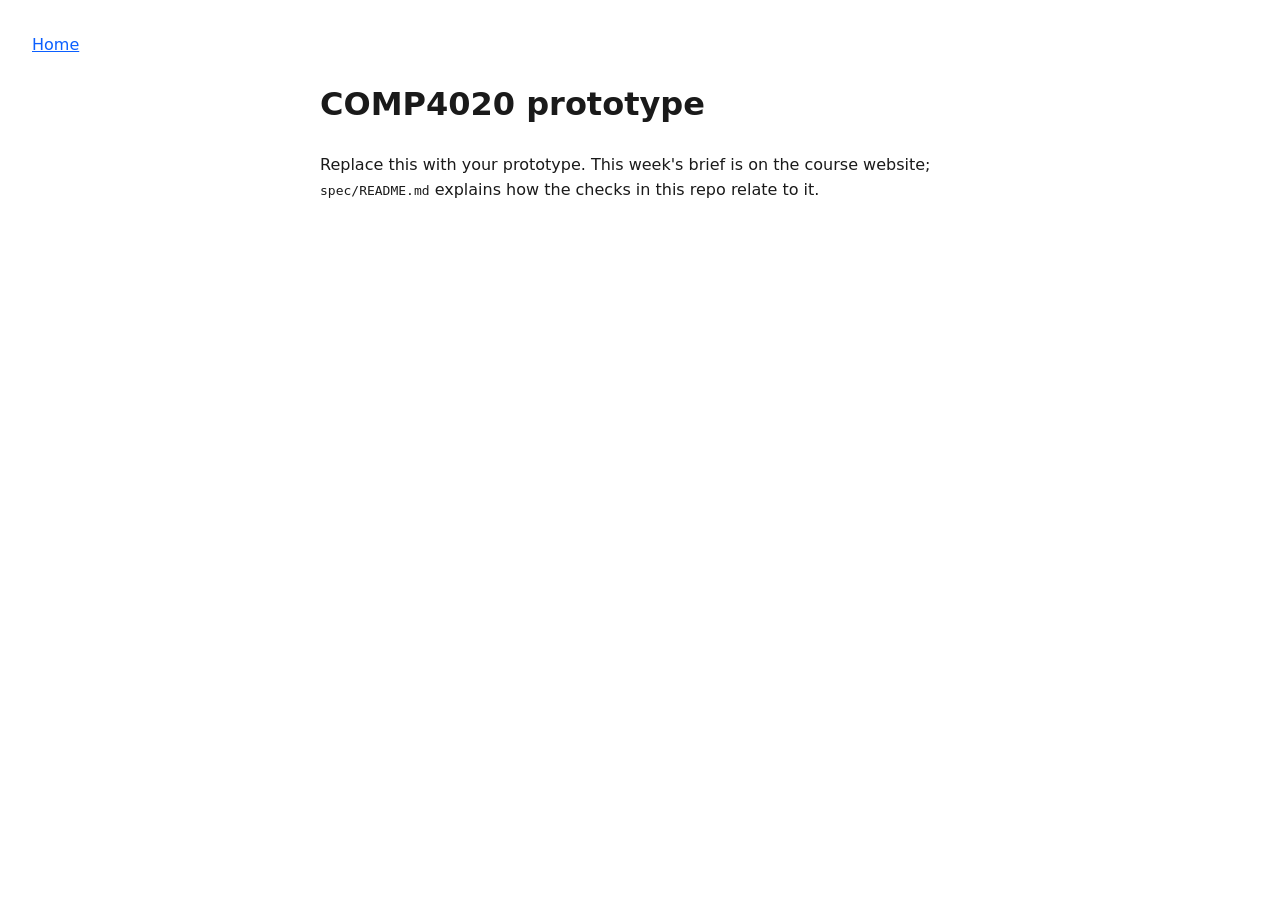
==== index.html @ c176c04e "Initial commit" ====
<!doctype html>
<html lang="en-AU">
  <head>
    <meta charset="UTF-8" />
    <meta name="viewport" content="width=device-width, initial-scale=1.0" />
    <title>COMP4020 prototype</title>
    <link rel="stylesheet" href="./styles.css" />
  </head>
  <body>
    <header>
      <nav aria-label="Primary">
        <a href="./">Home</a>
      </nav>
    </header>
    <main>
      <h1>COMP4020 prototype</h1>
      <p data-testid="intro">
        Replace this with your prototype. This week's brief is on the course website;
        <code>spec/README.md</code> explains how the checks in this repo relate to it.
      </p>
    </main>
    <script type="module" src="./main.ts"></script>
  </body>
</html>
---- styles.css ----
body {
  margin: 0;
  padding: 2rem;
  font-family: system-ui, sans-serif;
  line-height: 1.6;
  color: #1a1a1a;
}

main {
  max-width: 40rem;
  margin: 0 auto;
}

a {
  color: #0b5fff;
}
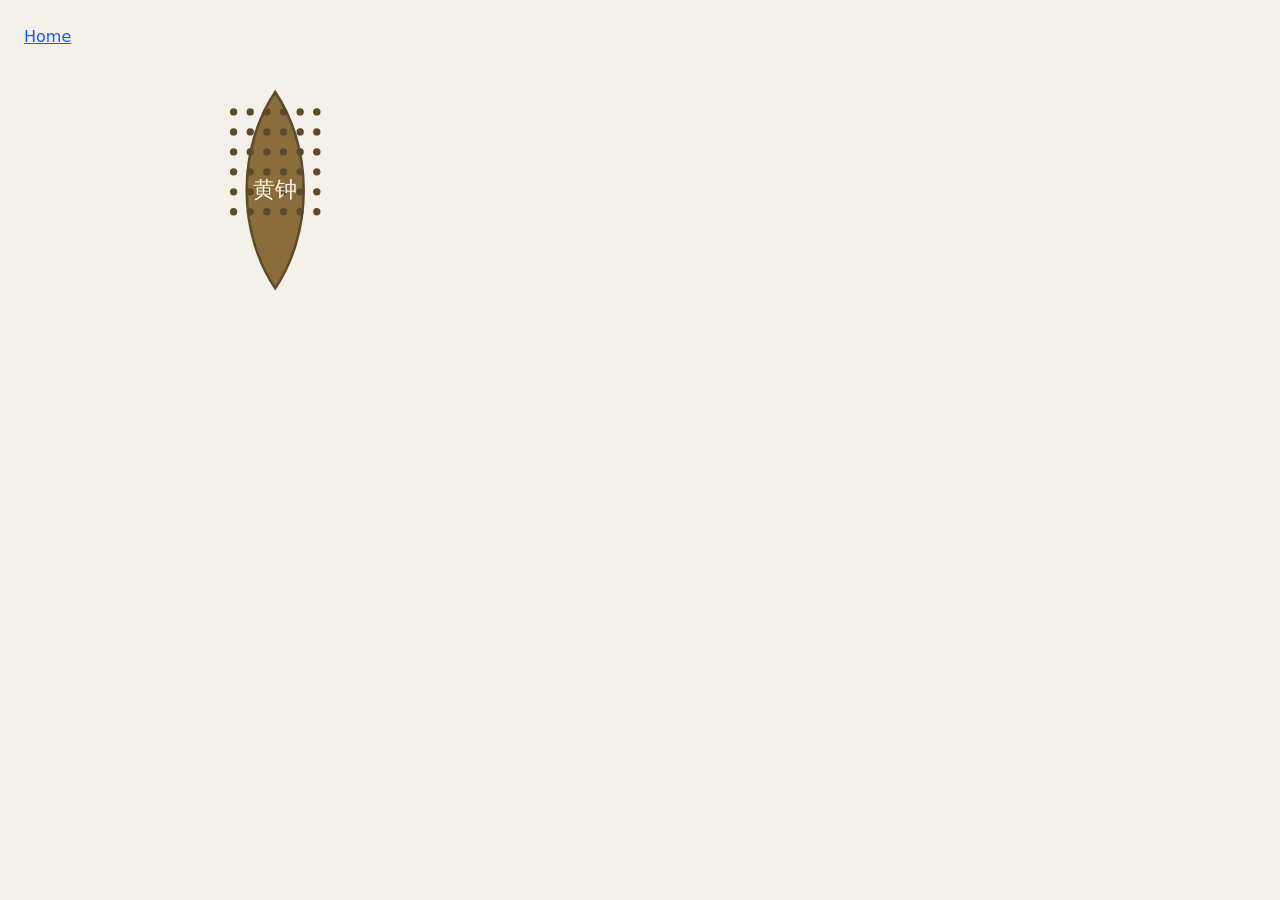
==== commit 0517c24a: "feat: ui.ts, the rack markup and styles — the bianzhong is playable" ====
--- a/index.html
+++ b/index.html
@@ -3,7 +3,21 @@
   <head>
     <meta charset="UTF-8" />
     <meta name="viewport" content="width=device-width, initial-scale=1.0" />
-    <title>COMP4020 prototype</title>
+    <title>Bianzhong</title>
+    <meta
+      name="description"
+      content="A playable bianzhong: ten bronze chime bells in the browser, each struck at two points for two different pitches."
+    />
+
+    <!--
+      The link-preview card: public/card.png, 1200x630 --- replace it. The URL
+      resolves against this page, like any link. No og:title/og:description:
+      scrapers fall back to the <title> and description above.
+    -->
+    <meta property="og:type" content="website" />
+    <meta property="og:image" content="./card.png" />
+    <meta name="twitter:card" content="summary_large_image" />
+
     <link rel="stylesheet" href="./styles.css" />
   </head>
   <body>
@@ -13,12 +27,202 @@
       </nav>
     </header>
     <main>
-      <h1>COMP4020 prototype</h1>
-      <p data-testid="intro">
-        Replace this with your prototype. This week's brief is on the course website;
-        <code>spec/README.md</code> explains how the checks in this repo relate to it.
-      </p>
+      <h1 class="sr-only">Bianzhong</h1>
+
+      <!-- Shared bell silhouette, referenced by every button below so the
+           markup isn't repeated ten times. -->
+      <svg width="0" height="0" style="position: absolute" aria-hidden="true">
+        <defs>
+          <symbol id="bell-shape" viewBox="0 0 100 130">
+            <path
+              class="bell-outline"
+              d="M50 6 A70 90 0 0 0 50 124 A70 90 0 0 0 50 6 Z"
+            />
+            <g class="bell-nubs">
+              <circle cx="25" cy="18" r="2.2" />
+              <circle cx="35" cy="18" r="2.2" />
+              <circle cx="45" cy="18" r="2.2" />
+              <circle cx="55" cy="18" r="2.2" />
+              <circle cx="65" cy="18" r="2.2" />
+              <circle cx="75" cy="18" r="2.2" />
+              <circle cx="25" cy="30" r="2.2" />
+              <circle cx="35" cy="30" r="2.2" />
+              <circle cx="45" cy="30" r="2.2" />
+              <circle cx="55" cy="30" r="2.2" />
+              <circle cx="65" cy="30" r="2.2" />
+              <circle cx="75" cy="30" r="2.2" />
+              <circle cx="25" cy="42" r="2.2" />
+              <circle cx="35" cy="42" r="2.2" />
+              <circle cx="45" cy="42" r="2.2" />
+              <circle cx="55" cy="42" r="2.2" />
+              <circle cx="65" cy="42" r="2.2" />
+              <circle cx="75" cy="42" r="2.2" />
+              <circle cx="25" cy="54" r="2.2" />
+              <circle cx="35" cy="54" r="2.2" />
+              <circle cx="45" cy="54" r="2.2" />
+              <circle cx="55" cy="54" r="2.2" />
+              <circle cx="65" cy="54" r="2.2" />
+              <circle cx="75" cy="54" r="2.2" />
+              <circle cx="25" cy="66" r="2.2" />
+              <circle cx="35" cy="66" r="2.2" />
+              <circle cx="45" cy="66" r="2.2" />
+              <circle cx="55" cy="66" r="2.2" />
+              <circle cx="65" cy="66" r="2.2" />
+              <circle cx="75" cy="66" r="2.2" />
+              <circle cx="25" cy="78" r="2.2" />
+              <circle cx="35" cy="78" r="2.2" />
+              <circle cx="45" cy="78" r="2.2" />
+              <circle cx="55" cy="78" r="2.2" />
+              <circle cx="65" cy="78" r="2.2" />
+              <circle cx="75" cy="78" r="2.2" />
+            </g>
+          </symbol>
+        </defs>
+      </svg>
+
+      <div class="rack" id="rack">
+        <button
+          type="button"
+          class="bell bell--first"
+          data-bell="1"
+          data-key-zhenggu="KeyA"
+          data-key-cegu="KeyQ"
+        >
+          <svg class="bell-svg" viewBox="0 0 100 130" aria-hidden="true" focusable="false">
+            <use href="#bell-shape"></use>
+          </svg>
+          <span class="mark mark-centre" aria-hidden="true"></span>
+          <span class="mark mark-corner" aria-hidden="true"></span>
+          <span class="bell-label" lang="zh">黄钟</span>
+        </button>
+        <button
+          type="button"
+          class="bell"
+          data-bell="2"
+          data-key-zhenggu="KeyS"
+          data-key-cegu="KeyW"
+        >
+          <svg class="bell-svg" viewBox="0 0 100 130" aria-hidden="true" focusable="false">
+            <use href="#bell-shape"></use>
+          </svg>
+          <span class="mark mark-centre" aria-hidden="true"></span>
+          <span class="mark mark-corner" aria-hidden="true"></span>
+          <span class="bell-label" lang="zh">太簇</span>
+        </button>
+        <button
+          type="button"
+          class="bell"
+          data-bell="3"
+          data-key-zhenggu="KeyD"
+          data-key-cegu="KeyE"
+        >
+          <svg class="bell-svg" viewBox="0 0 100 130" aria-hidden="true" focusable="false">
+            <use href="#bell-shape"></use>
+          </svg>
+          <span class="mark mark-centre" aria-hidden="true"></span>
+          <span class="mark mark-corner" aria-hidden="true"></span>
+          <span class="bell-label" lang="zh">姑洗</span>
+        </button>
+        <button
+          type="button"
+          class="bell"
+          data-bell="4"
+          data-key-zhenggu="KeyF"
+          data-key-cegu="KeyR"
+        >
+          <svg class="bell-svg" viewBox="0 0 100 130" aria-hidden="true" focusable="false">
+            <use href="#bell-shape"></use>
+          </svg>
+          <span class="mark mark-centre" aria-hidden="true"></span>
+          <span class="mark mark-corner" aria-hidden="true"></span>
+          <span class="bell-label" lang="zh">林钟</span>
+        </button>
+        <button
+          type="button"
+          class="bell"
+          data-bell="5"
+          data-key-zhenggu="KeyG"
+          data-key-cegu="KeyT"
+        >
+          <svg class="bell-svg" viewBox="0 0 100 130" aria-hidden="true" focusable="false">
+            <use href="#bell-shape"></use>
+          </svg>
+          <span class="mark mark-centre" aria-hidden="true"></span>
+          <span class="mark mark-corner" aria-hidden="true"></span>
+          <span class="bell-label" lang="zh">南吕</span>
+        </button>
+        <button
+          type="button"
+          class="bell"
+          data-bell="6"
+          data-key-zhenggu="KeyH"
+          data-key-cegu="KeyY"
+        >
+          <svg class="bell-svg" viewBox="0 0 100 130" aria-hidden="true" focusable="false">
+            <use href="#bell-shape"></use>
+          </svg>
+          <span class="mark mark-centre" aria-hidden="true"></span>
+          <span class="mark mark-corner" aria-hidden="true"></span>
+          <span class="bell-label" lang="zh">黄钟</span>
+        </button>
+        <button
+          type="button"
+          class="bell"
+          data-bell="7"
+          data-key-zhenggu="KeyJ"
+          data-key-cegu="KeyU"
+        >
+          <svg class="bell-svg" viewBox="0 0 100 130" aria-hidden="true" focusable="false">
+            <use href="#bell-shape"></use>
+          </svg>
+          <span class="mark mark-centre" aria-hidden="true"></span>
+          <span class="mark mark-corner" aria-hidden="true"></span>
+          <span class="bell-label" lang="zh">太簇</span>
+        </button>
+        <button
+          type="button"
+          class="bell"
+          data-bell="8"
+          data-key-zhenggu="KeyK"
+          data-key-cegu="KeyI"
+        >
+          <svg class="bell-svg" viewBox="0 0 100 130" aria-hidden="true" focusable="false">
+            <use href="#bell-shape"></use>
+          </svg>
+          <span class="mark mark-centre" aria-hidden="true"></span>
+          <span class="mark mark-corner" aria-hidden="true"></span>
+          <span class="bell-label" lang="zh">姑洗</span>
+        </button>
+        <button
+          type="button"
+          class="bell"
+          data-bell="9"
+          data-key-zhenggu="KeyL"
+          data-key-cegu="KeyO"
+        >
+          <svg class="bell-svg" viewBox="0 0 100 130" aria-hidden="true" focusable="false">
+            <use href="#bell-shape"></use>
+          </svg>
+          <span class="mark mark-centre" aria-hidden="true"></span>
+          <span class="mark mark-corner" aria-hidden="true"></span>
+          <span class="bell-label" lang="zh">林钟</span>
+        </button>
+        <button
+          type="button"
+          class="bell"
+          data-bell="10"
+          data-key-zhenggu="Semicolon"
+          data-key-cegu="KeyP"
+        >
+          <svg class="bell-svg" viewBox="0 0 100 130" aria-hidden="true" focusable="false">
+            <use href="#bell-shape"></use>
+          </svg>
+          <span class="mark mark-centre" aria-hidden="true"></span>
+          <span class="mark mark-corner" aria-hidden="true"></span>
+          <span class="bell-label" lang="zh">南吕</span>
+        </button>
+      </div>
     </main>
-    <script type="module" src="./main.ts"></script>
+    <script type="module" src="./src/ui.ts"></script>
   </body>
 </html>
--- a/styles.css
+++ b/styles.css
@@ -1,16 +1,146 @@
+:root {
+  color-scheme: light dark;
+}
+
 body {
   margin: 0;
-  padding: 2rem;
+  padding: 1.5rem;
   font-family: system-ui, sans-serif;
   line-height: 1.6;
   color: #1a1a1a;
-}
-
-main {
-  max-width: 40rem;
-  margin: 0 auto;
+  background: #f4f1ea;
 }
 
 a {
   color: #0b5fff;
 }
+
+main {
+  max-width: 56rem;
+  margin: 0 auto;
+}
+
+.sr-only {
+  position: absolute;
+  width: 1px;
+  height: 1px;
+  padding: 0;
+  margin: -1px;
+  overflow: hidden;
+  clip: rect(0, 0, 0, 0);
+  white-space: nowrap;
+  border: 0;
+}
+
+/* The rack --------------------------------------------------------------- */
+
+.rack {
+  display: grid;
+  grid-template-columns: repeat(5, minmax(44px, 1fr));
+  gap: 1rem;
+  touch-action: none;
+  user-select: none;
+  margin-top: 2rem;
+}
+
+@media (max-width: 480px) {
+  .rack {
+    grid-template-columns: repeat(2, minmax(44px, 1fr));
+  }
+}
+
+.bell {
+  position: relative;
+  display: flex;
+  align-items: center;
+  justify-content: center;
+  min-height: 44px;
+  aspect-ratio: 10 / 13;
+  padding: 0;
+  border: none;
+  background: none;
+  cursor: pointer;
+  -webkit-tap-highlight-color: transparent;
+  transition: opacity 600ms ease;
+}
+
+.bell:not(.bell--first) {
+  opacity: 0;
+  pointer-events: none;
+}
+
+.rack.opened .bell {
+  opacity: 1;
+  pointer-events: auto;
+}
+
+.bell:focus-visible {
+  outline: 3px solid #0b5fff;
+  outline-offset: 4px;
+}
+
+.bell-svg {
+  position: absolute;
+  inset: 0;
+  width: 100%;
+  height: 100%;
+}
+
+.bell-outline {
+  fill: #8a6d3b;
+  stroke: #5c4a28;
+  stroke-width: 1.5;
+}
+
+.bell-nubs circle {
+  fill: #5c4a28;
+}
+
+.bell-label {
+  position: relative;
+  color: #fff8ea;
+  font-size: clamp(1rem, 4vw, 1.4rem);
+  pointer-events: none;
+}
+
+.mark {
+  position: absolute;
+  width: 10%;
+  aspect-ratio: 1;
+  border-radius: 50%;
+  background: #fff8ea;
+  opacity: 0;
+  pointer-events: none;
+  transition: opacity 3s ease-out;
+}
+
+.mark-centre {
+  top: 50%;
+  left: 50%;
+  transform: translate(-50%, -50%);
+}
+
+.mark-corner {
+  top: 12%;
+  left: 12%;
+  transform: translate(-50%, -50%);
+}
+
+.bell.show-marks .mark {
+  opacity: 0.9;
+  transition: none;
+}
+
+.bell.marks-fading .mark {
+  opacity: 0;
+}
+
+@media (prefers-reduced-motion: reduce) {
+  .bell {
+    transition: none;
+  }
+
+  .mark {
+    transition: none;
+  }
+}
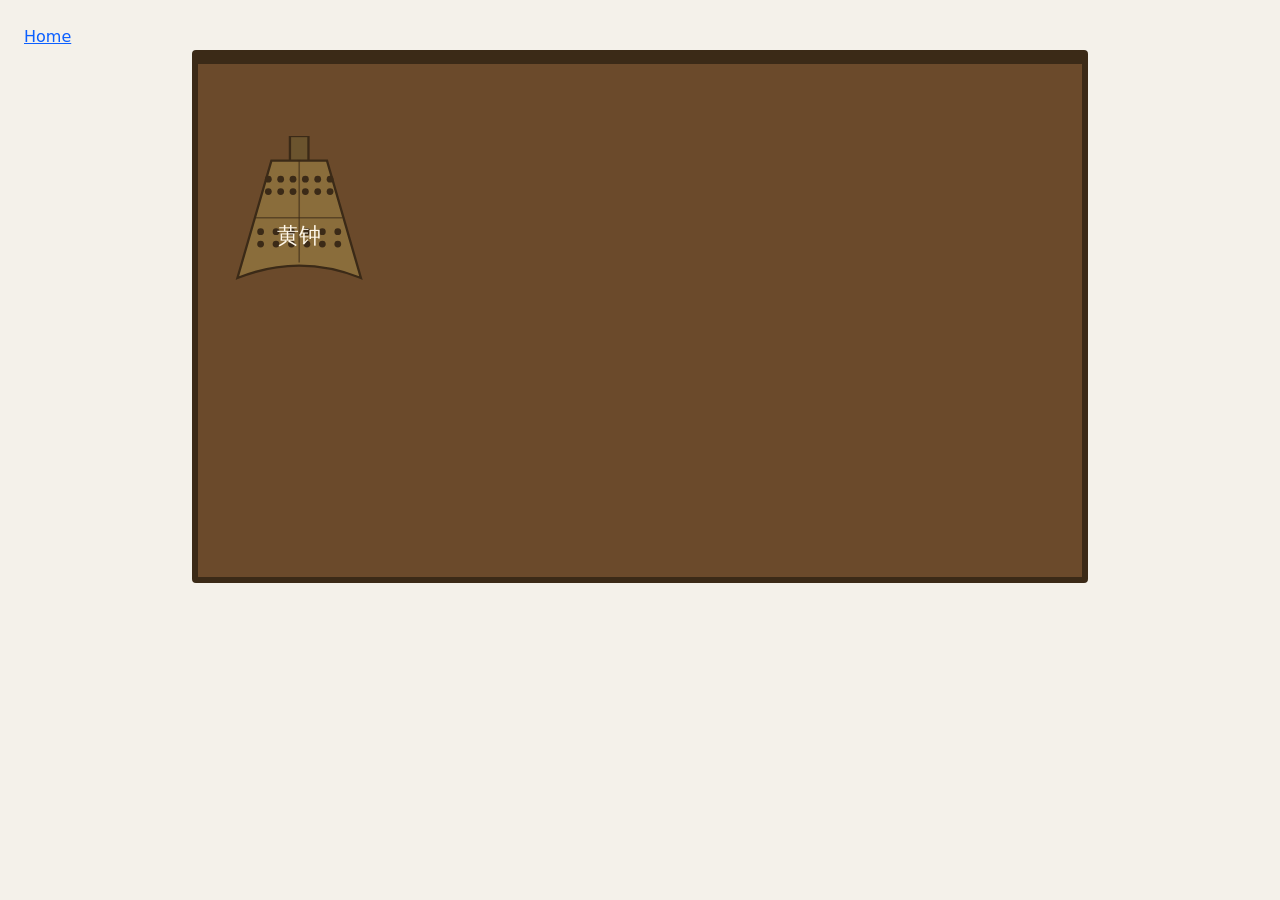
==== commit 694851f6: "fix: bell silhouette was a cross-section drawn as an elevation The old path drew the lens-shaped cro" ====
--- a/index.html
+++ b/index.html
@@ -30,56 +30,32 @@
       <h1 class="sr-only">Bianzhong</h1>
 
       <!-- Shared bell silhouette, referenced by every button below so the
-           markup isn't repeated ten times. -->
+           markup isn't repeated ten times. Front elevation: shank at top,
+           body widening downward, concave bottom rim, bosses inside the
+           outline in four panels either side of the dividers. Decorative
+           and inferred — see FACT-CHECK.md. -->
       <svg width="0" height="0" style="position: absolute" aria-hidden="true">
         <defs>
           <symbol id="bell-shape" viewBox="0 0 100 130">
-            <path
-              class="bell-outline"
-              d="M50 6 A70 90 0 0 0 50 124 A70 90 0 0 0 50 6 Z"
-            />
+            <rect class="bell-shank" x="44" y="0" width="12" height="18" />
+            <path class="bell-outline" d="M32 16 L68 16 L90 92 Q50 76 10 92 Z" />
+            <line class="bell-divider" x1="50" y1="16" x2="50" y2="82" />
+            <line class="bell-divider" x1="22" y1="53" x2="78" y2="53" />
             <g class="bell-nubs">
-              <circle cx="25" cy="18" r="2.2" />
-              <circle cx="35" cy="18" r="2.2" />
-              <circle cx="45" cy="18" r="2.2" />
-              <circle cx="55" cy="18" r="2.2" />
-              <circle cx="65" cy="18" r="2.2" />
-              <circle cx="75" cy="18" r="2.2" />
-              <circle cx="25" cy="30" r="2.2" />
-              <circle cx="35" cy="30" r="2.2" />
-              <circle cx="45" cy="30" r="2.2" />
-              <circle cx="55" cy="30" r="2.2" />
-              <circle cx="65" cy="30" r="2.2" />
-              <circle cx="75" cy="30" r="2.2" />
-              <circle cx="25" cy="42" r="2.2" />
-              <circle cx="35" cy="42" r="2.2" />
-              <circle cx="45" cy="42" r="2.2" />
-              <circle cx="55" cy="42" r="2.2" />
-              <circle cx="65" cy="42" r="2.2" />
-              <circle cx="75" cy="42" r="2.2" />
-              <circle cx="25" cy="54" r="2.2" />
-              <circle cx="35" cy="54" r="2.2" />
-              <circle cx="45" cy="54" r="2.2" />
-              <circle cx="55" cy="54" r="2.2" />
-              <circle cx="65" cy="54" r="2.2" />
-              <circle cx="75" cy="54" r="2.2" />
-              <circle cx="25" cy="66" r="2.2" />
-              <circle cx="35" cy="66" r="2.2" />
-              <circle cx="45" cy="66" r="2.2" />
-              <circle cx="55" cy="66" r="2.2" />
-              <circle cx="65" cy="66" r="2.2" />
-              <circle cx="75" cy="66" r="2.2" />
-              <circle cx="25" cy="78" r="2.2" />
-              <circle cx="35" cy="78" r="2.2" />
-              <circle cx="45" cy="78" r="2.2" />
-              <circle cx="55" cy="78" r="2.2" />
-              <circle cx="65" cy="78" r="2.2" />
-              <circle cx="75" cy="78" r="2.2" />
+              <circle cx="30" cy="28" r="2.2" /> <circle cx="38" cy="28" r="2.2" /> <circle cx="46" cy="28" r="2.2" />
+              <circle cx="30" cy="36" r="2.2" /> <circle cx="38" cy="36" r="2.2" /> <circle cx="46" cy="36" r="2.2" />
+              <circle cx="54" cy="28" r="2.2" /> <circle cx="62" cy="28" r="2.2" /> <circle cx="70" cy="28" r="2.2" />
+              <circle cx="54" cy="36" r="2.2" /> <circle cx="62" cy="36" r="2.2" /> <circle cx="70" cy="36" r="2.2" />
+              <circle cx="25" cy="62" r="2.2" /> <circle cx="35" cy="62" r="2.2" /> <circle cx="45" cy="62" r="2.2" />
+              <circle cx="25" cy="70" r="2.2" /> <circle cx="35" cy="70" r="2.2" /> <circle cx="45" cy="70" r="2.2" />
+              <circle cx="55" cy="62" r="2.2" /> <circle cx="65" cy="62" r="2.2" /> <circle cx="75" cy="62" r="2.2" />
+              <circle cx="55" cy="70" r="2.2" /> <circle cx="65" cy="70" r="2.2" /> <circle cx="75" cy="70" r="2.2" />
             </g>
           </symbol>
         </defs>
       </svg>
 
+      <div class="rack-frame">
       <div class="rack" id="rack">
         <button
           type="button"
@@ -221,6 +197,7 @@
           <span class="mark mark-corner" aria-hidden="true"></span>
           <span class="bell-label" lang="zh">南吕</span>
         </button>
+      </div>
       </div>
     </main>
     <script type="module" src="./src/ui.ts"></script>
--- a/styles.css
+++ b/styles.css
@@ -32,7 +32,17 @@
   border: 0;
 }
 
-/* The rack --------------------------------------------------------------- */
+/* The rack frame ---------------------------------------------------------- */
+/* Decorative only — see FACT-CHECK.md. Meant to read as one stand the
+   bells hang from, not ten separate floating objects. */
+
+.rack-frame {
+  padding: 2.5rem 1.5rem 1.5rem;
+  border: 6px solid #3b2a17;
+  border-top-width: 14px;
+  border-radius: 4px;
+  background: #6b4a2b;
+}
 
 .rack {
   display: grid;
@@ -43,9 +53,13 @@
   margin-top: 2rem;
 }
 
-@media (max-width: 480px) {
+/* DESIGN.md: two columns and >=44px strike zones by 390px wide. Measured
+   failure at 495px with the old 480px cutoff (still five columns, ~26px
+   zones) — this checks the stylesheet text only; the rendering itself is
+   checked by hand at 390x844 and cannot be checked by any test here. */
+@media (max-width: 600px) {
   .rack {
-    grid-template-columns: repeat(2, minmax(44px, 1fr));
+    grid-template-columns: repeat(2, minmax(88px, 1fr));
   }
 }
 
@@ -86,14 +100,26 @@
   height: 100%;
 }
 
-.bell-outline {
-  fill: #8a6d3b;
-  stroke: #5c4a28;
+.bell-shank {
+  fill: #6b542e;
+  stroke: #3b2a17;
   stroke-width: 1.5;
 }
 
+.bell-outline {
+  fill: #8a6d3b;
+  stroke: #3b2a17;
+  stroke-width: 1.5;
+}
+
+.bell-divider {
+  stroke: #3b2a17;
+  stroke-width: 1;
+  opacity: 0.6;
+}
+
 .bell-nubs circle {
-  fill: #5c4a28;
+  fill: #3b2a17;
 }
 
 .bell-label {
@@ -103,15 +129,22 @@
   pointer-events: none;
 }
 
+/* Strike marks ------------------------------------------------------------- */
+/* Widened from 10% to 16% and given a dark ring on top of the cream fill,
+   set against the bronze body fill (#8a6d3b) and stroke (#3b2a17) — bigger
+   and higher-contrast than the 17x17px/no-border marks previously measured.
+   Whether that reads as "hit here" is Ava's to judge, not mine. */
 .mark {
   position: absolute;
-  width: 10%;
+  width: 16%;
   aspect-ratio: 1;
   border-radius: 50%;
   background: #fff8ea;
+  border: 2px solid #3b2a17;
+  box-sizing: border-box;
   opacity: 0;
   pointer-events: none;
-  transition: opacity 3s ease-out;
+  transition: opacity 1s ease-out;
 }
 
 .mark-centre {
@@ -126,13 +159,9 @@
   transform: translate(-50%, -50%);
 }
 
-.bell.show-marks .mark {
+.rack.marks-shown .mark {
   opacity: 0.9;
   transition: none;
-}
-
-.bell.marks-fading .mark {
-  opacity: 0;
 }
 
 @media (prefers-reduced-motion: reduce) {
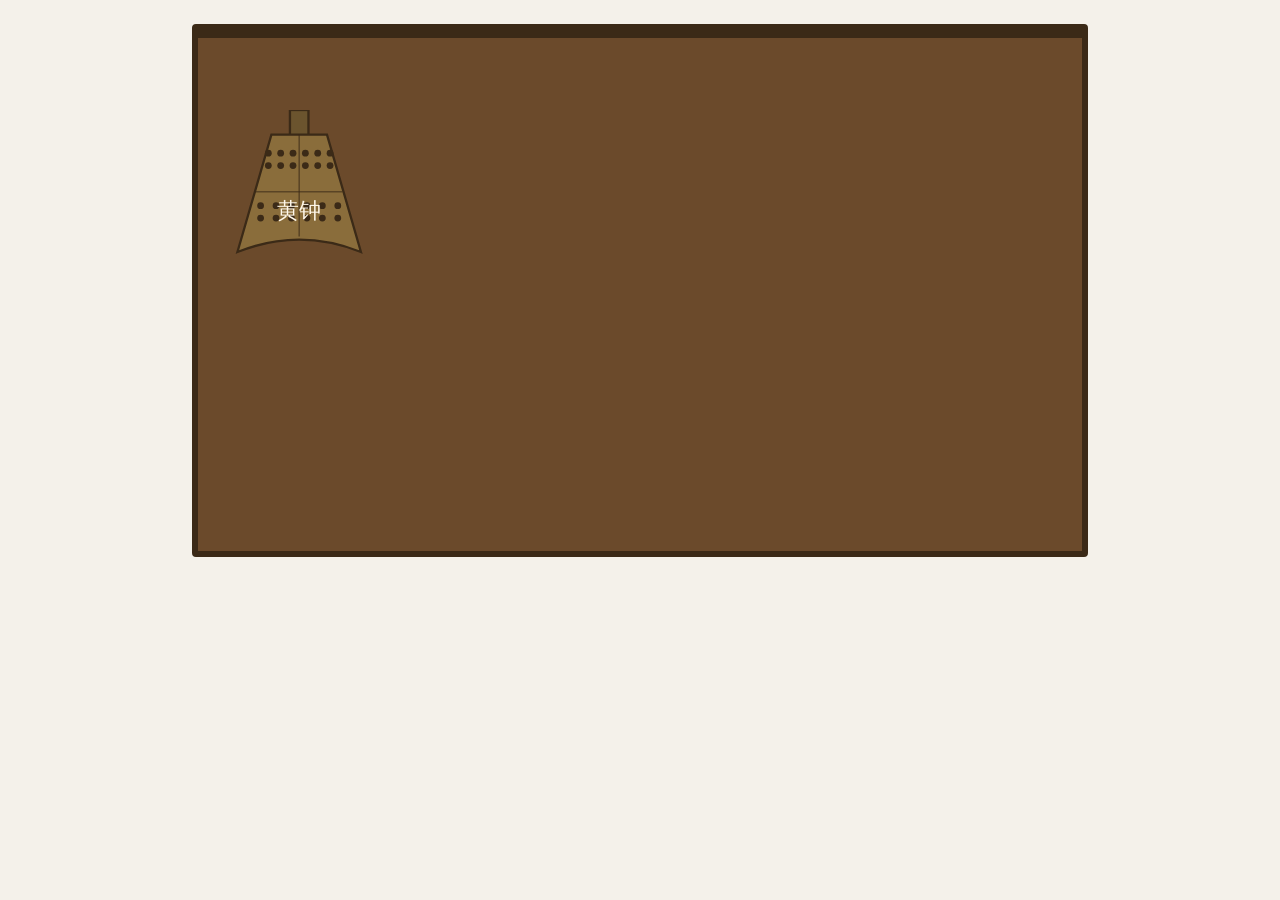
==== commit b329f489: "fix: drop the Home nav link — it was the page's first focusable element DESIGN.md: the page opens wi" ====
--- a/index.html
+++ b/index.html
@@ -22,9 +22,7 @@
   </head>
   <body>
     <header>
-      <nav aria-label="Primary">
-        <a href="./">Home</a>
-      </nav>
+      <nav aria-label="Primary"></nav>
     </header>
     <main>
       <h1 class="sr-only">Bianzhong</h1>
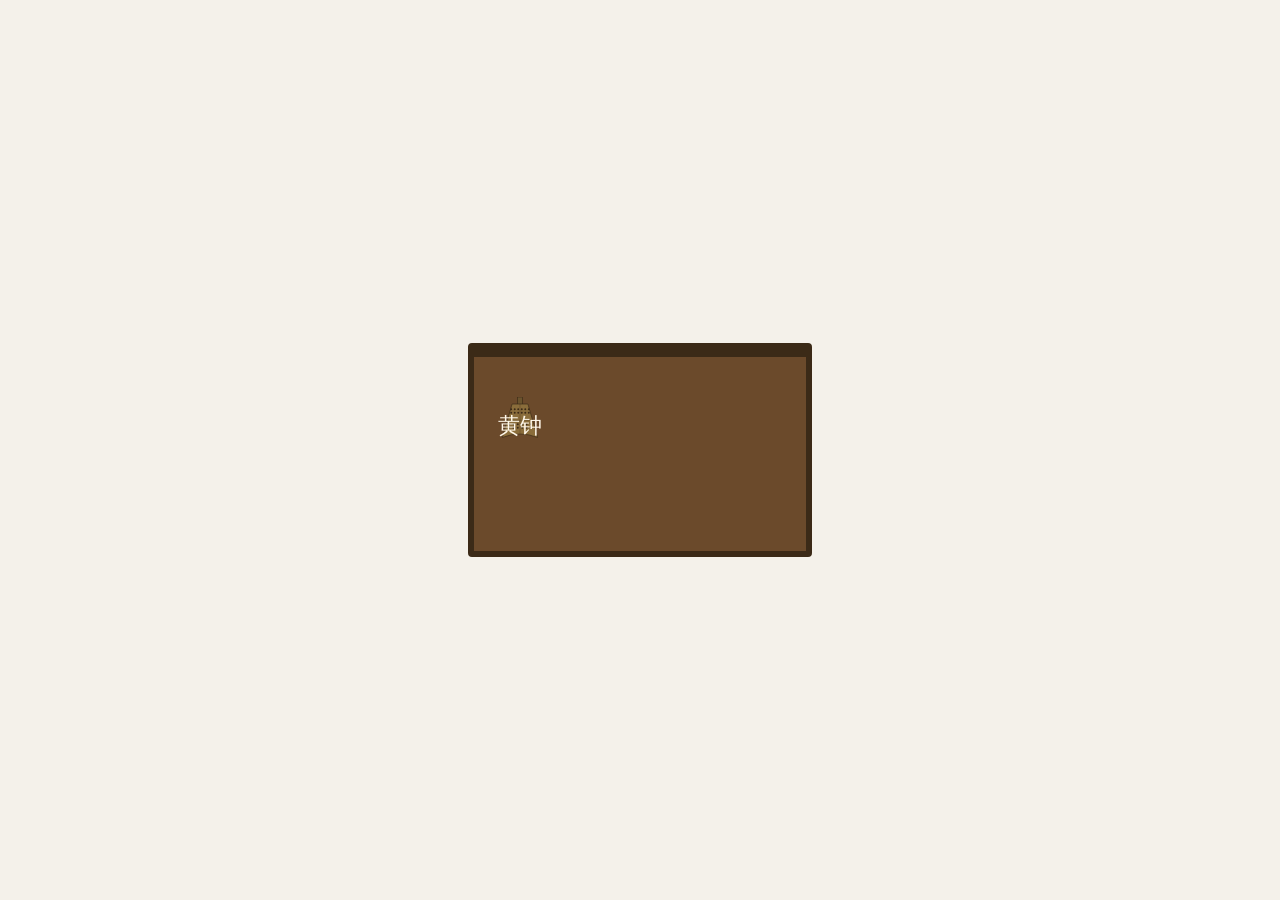
==== commit 1304f68f: "fix: mark the nine hidden bells inert, not just invisible Bells 2-10 were opacity:0 and pointer-even" ====
--- a/index.html
+++ b/index.html
@@ -72,6 +72,7 @@
         <button
           type="button"
           class="bell"
+          inert
           data-bell="2"
           data-key-zhenggu="KeyS"
           data-key-cegu="KeyW"
@@ -86,6 +87,7 @@
         <button
           type="button"
           class="bell"
+          inert
           data-bell="3"
           data-key-zhenggu="KeyD"
           data-key-cegu="KeyE"
@@ -100,6 +102,7 @@
         <button
           type="button"
           class="bell"
+          inert
           data-bell="4"
           data-key-zhenggu="KeyF"
           data-key-cegu="KeyR"
@@ -114,6 +117,7 @@
         <button
           type="button"
           class="bell"
+          inert
           data-bell="5"
           data-key-zhenggu="KeyG"
           data-key-cegu="KeyT"
@@ -128,6 +132,7 @@
         <button
           type="button"
           class="bell"
+          inert
           data-bell="6"
           data-key-zhenggu="KeyH"
           data-key-cegu="KeyY"
@@ -142,6 +147,7 @@
         <button
           type="button"
           class="bell"
+          inert
           data-bell="7"
           data-key-zhenggu="KeyJ"
           data-key-cegu="KeyU"
@@ -156,6 +162,7 @@
         <button
           type="button"
           class="bell"
+          inert
           data-bell="8"
           data-key-zhenggu="KeyK"
           data-key-cegu="KeyI"
@@ -170,6 +177,7 @@
         <button
           type="button"
           class="bell"
+          inert
           data-bell="9"
           data-key-zhenggu="KeyL"
           data-key-cegu="KeyO"
@@ -184,6 +192,7 @@
         <button
           type="button"
           class="bell"
+          inert
           data-bell="10"
           data-key-zhenggu="Semicolon"
           data-key-cegu="KeyP"
--- a/styles.css
+++ b/styles.css
@@ -5,19 +5,29 @@
 body {
   margin: 0;
   padding: 1.5rem;
+  min-height: 100vh;
+  display: flex;
+  flex-direction: column;
   font-family: system-ui, sans-serif;
   line-height: 1.6;
   color: #1a1a1a;
   background: #f4f1ea;
+  box-sizing: border-box;
 }
 
 a {
   color: #0b5fff;
 }
 
+header {
+  flex: 0 0 auto;
+}
+
 main {
-  max-width: 56rem;
-  margin: 0 auto;
+  flex: 1;
+  display: flex;
+  align-items: center;
+  justify-content: center;
 }
 
 .sr-only {
@@ -50,7 +60,6 @@
   gap: 1rem;
   touch-action: none;
   user-select: none;
-  margin-top: 2rem;
 }
 
 /* DESIGN.md: two columns and >=44px strike zones by 390px wide. Measured
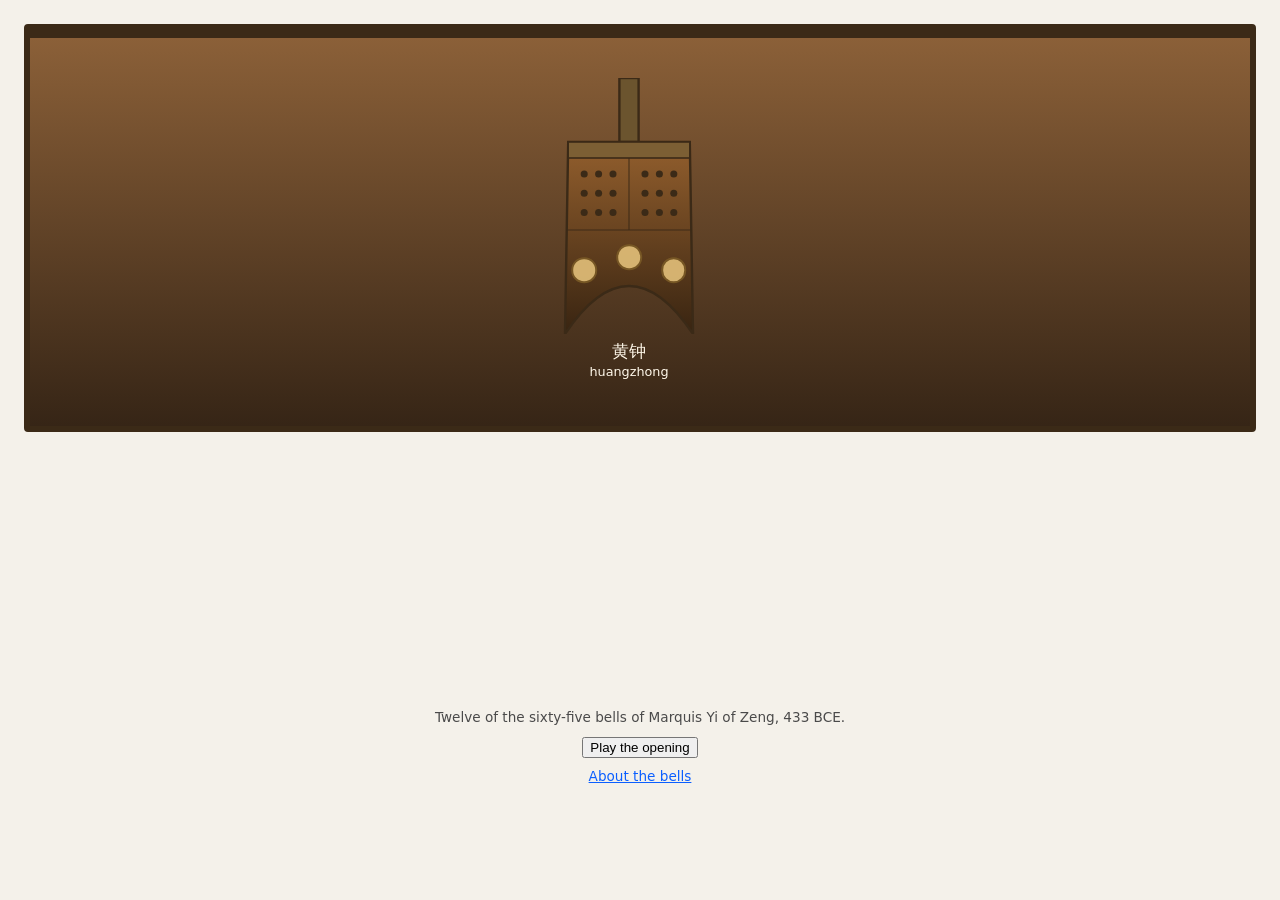
==== commit ad883ac3: "feat: twelve bells across six lu and six lu, three permanent strike marks, mallet" ====
--- a/index.html
+++ b/index.html
@@ -6,7 +6,7 @@
     <title>Bianzhong</title>
     <meta
       name="description"
-      content="A playable bianzhong: ten bronze chime bells in the browser, each struck at two points for two different pitches."
+      content="A playable bianzhong: twelve bronze chime bells in the browser, each struck at two points for two different pitches."
     />
 
     <!--
@@ -28,185 +28,359 @@
       <h1 class="sr-only">Bianzhong</h1>
 
       <!-- Shared bell silhouette, referenced by every button below so the
-           markup isn't repeated ten times. Front elevation: shank at top,
-           body widening downward, concave bottom rim, bosses inside the
-           outline in four panels either side of the dividers. Decorative
-           and inferred — see FACT-CHECK.md. -->
+           markup isn't repeated twelve times. Front elevation, anatomy and
+           proportions read off photographs of five real bells — see
+           FACT-CHECK.md for the source and what's still inferred:
+             shank (yong) at top; flat top plate (wu) with a decorated
+             band; nearly rectangular body (~1.05 flare, ~1.5x width in
+             height); a central vertical panel (zheng) dividing the upper
+             body, with a block of nine bosses (mei), 3x3, either side;
+             a smooth lower body (gu) below the boss line, where the
+             strike marks belong; a deep, upward-concave bottom rim (yu
+             kou) with its two corners (xian) as the lowest part of the
+             bell. -->
       <svg width="0" height="0" style="position: absolute" aria-hidden="true">
         <defs>
-          <symbol id="bell-shape" viewBox="0 0 100 130">
-            <rect class="bell-shank" x="44" y="0" width="12" height="18" />
-            <path class="bell-outline" d="M32 16 L68 16 L90 92 Q50 76 10 92 Z" />
-            <line class="bell-divider" x1="50" y1="16" x2="50" y2="82" />
-            <line class="bell-divider" x1="22" y1="53" x2="78" y2="53" />
+          <!-- Metal finish (D2): lighter near the shoulder, darker toward
+               the rim. userSpaceOnUse with explicit y1/y2 in the symbol's
+               own 100x160 viewBox, not objectBoundingBox, so a y-fraction
+               here means the same thing it means in src/layout.ts (0 at
+               the very top of the viewBox, 1 at y=160) — see
+               FACT-CHECK.md "Metal finish" for the contrast numbers that
+               depend on that. Stops mirror src/color.ts's
+               BELL_GRADIENT_TOP/BELL_GRADIENT_BOTTOM by hand, the same way
+               styles.css's --bell-w already mirrors src/scale.ts. -->
+          <linearGradient id="bell-gradient" x1="0" y1="0" x2="0" y2="160" gradientUnits="userSpaceOnUse">
+            <stop offset="0" stop-color="#b27337" />
+            <stop offset="1" stop-color="#382411" />
+          </linearGradient>
+          <symbol id="bell-shape" viewBox="0 0 100 160">
+            <rect class="bell-shank" x="44" y="0" width="12" height="40" />
+            <path class="bell-outline" d="M12 40 L88 40 L90 160 Q50 100 10 160 Z" />
+            <rect class="bell-wu" x="12" y="40" width="76" height="10" />
+            <line class="bell-divider" x1="50" y1="50" x2="50" y2="95" />
+            <line class="bell-divider" x1="11" y1="95" x2="89" y2="95" />
             <g class="bell-nubs">
-              <circle cx="30" cy="28" r="2.2" /> <circle cx="38" cy="28" r="2.2" /> <circle cx="46" cy="28" r="2.2" />
-              <circle cx="30" cy="36" r="2.2" /> <circle cx="38" cy="36" r="2.2" /> <circle cx="46" cy="36" r="2.2" />
-              <circle cx="54" cy="28" r="2.2" /> <circle cx="62" cy="28" r="2.2" /> <circle cx="70" cy="28" r="2.2" />
-              <circle cx="54" cy="36" r="2.2" /> <circle cx="62" cy="36" r="2.2" /> <circle cx="70" cy="36" r="2.2" />
-              <circle cx="25" cy="62" r="2.2" /> <circle cx="35" cy="62" r="2.2" /> <circle cx="45" cy="62" r="2.2" />
-              <circle cx="25" cy="70" r="2.2" /> <circle cx="35" cy="70" r="2.2" /> <circle cx="45" cy="70" r="2.2" />
-              <circle cx="55" cy="62" r="2.2" /> <circle cx="65" cy="62" r="2.2" /> <circle cx="75" cy="62" r="2.2" />
-              <circle cx="55" cy="70" r="2.2" /> <circle cx="65" cy="70" r="2.2" /> <circle cx="75" cy="70" r="2.2" />
+              <circle cx="22" cy="60" r="2.2" /> <circle cx="31" cy="60" r="2.2" /> <circle cx="40" cy="60" r="2.2" />
+              <circle cx="22" cy="72" r="2.2" /> <circle cx="31" cy="72" r="2.2" /> <circle cx="40" cy="72" r="2.2" />
+              <circle cx="22" cy="84" r="2.2" /> <circle cx="31" cy="84" r="2.2" /> <circle cx="40" cy="84" r="2.2" />
+              <circle cx="60" cy="60" r="2.2" /> <circle cx="69" cy="60" r="2.2" /> <circle cx="78" cy="60" r="2.2" />
+              <circle cx="60" cy="72" r="2.2" /> <circle cx="69" cy="72" r="2.2" /> <circle cx="78" cy="72" r="2.2" />
+              <circle cx="60" cy="84" r="2.2" /> <circle cx="69" cy="84" r="2.2" /> <circle cx="78" cy="84" r="2.2" />
             </g>
           </symbol>
         </defs>
       </svg>
 
       <div class="rack-frame">
+      <!-- Mallet (D1): follows the pointer over the rack, swings on
+           strike. Mouse only — src/ui.ts never adds .mallet--visible for
+           touch or keyboard input, so this stays invisible for both with
+           no separate markup. aria-hidden: it carries no information not
+           already on the bell it's over. A sibling of .rack, not a child
+           of it — .rack must contain bell cells and nothing else, or
+           positional CSS selectors keyed to bell count (see styles.css
+           .bell-cell[data-bell]) silently shift by one. -->
+      <div class="mallet" id="mallet" aria-hidden="true"></div>
       <div class="rack" id="rack">
-        <button
-          type="button"
-          class="bell bell--first"
-          data-bell="1"
-          data-key-zhenggu="KeyA"
-          data-key-cegu="KeyQ"
-        >
-          <svg class="bell-svg" viewBox="0 0 100 130" aria-hidden="true" focusable="false">
-            <use href="#bell-shape"></use>
-          </svg>
-          <span class="mark mark-centre" aria-hidden="true"></span>
-          <span class="mark mark-corner" aria-hidden="true"></span>
-          <span class="bell-label" lang="zh">黄钟</span>
-        </button>
-        <button
-          type="button"
-          class="bell"
-          inert
-          data-bell="2"
-          data-key-zhenggu="KeyS"
-          data-key-cegu="KeyW"
-        >
-          <svg class="bell-svg" viewBox="0 0 100 130" aria-hidden="true" focusable="false">
-            <use href="#bell-shape"></use>
-          </svg>
-          <span class="mark mark-centre" aria-hidden="true"></span>
-          <span class="mark mark-corner" aria-hidden="true"></span>
-          <span class="bell-label" lang="zh">太簇</span>
-        </button>
-        <button
-          type="button"
-          class="bell"
-          inert
-          data-bell="3"
-          data-key-zhenggu="KeyD"
-          data-key-cegu="KeyE"
-        >
-          <svg class="bell-svg" viewBox="0 0 100 130" aria-hidden="true" focusable="false">
-            <use href="#bell-shape"></use>
-          </svg>
-          <span class="mark mark-centre" aria-hidden="true"></span>
-          <span class="mark mark-corner" aria-hidden="true"></span>
-          <span class="bell-label" lang="zh">姑洗</span>
-        </button>
-        <button
-          type="button"
-          class="bell"
-          inert
-          data-bell="4"
-          data-key-zhenggu="KeyF"
-          data-key-cegu="KeyR"
-        >
-          <svg class="bell-svg" viewBox="0 0 100 130" aria-hidden="true" focusable="false">
-            <use href="#bell-shape"></use>
-          </svg>
-          <span class="mark mark-centre" aria-hidden="true"></span>
-          <span class="mark mark-corner" aria-hidden="true"></span>
-          <span class="bell-label" lang="zh">林钟</span>
-        </button>
-        <button
-          type="button"
-          class="bell"
-          inert
-          data-bell="5"
-          data-key-zhenggu="KeyG"
-          data-key-cegu="KeyT"
-        >
-          <svg class="bell-svg" viewBox="0 0 100 130" aria-hidden="true" focusable="false">
-            <use href="#bell-shape"></use>
-          </svg>
-          <span class="mark mark-centre" aria-hidden="true"></span>
-          <span class="mark mark-corner" aria-hidden="true"></span>
-          <span class="bell-label" lang="zh">南吕</span>
-        </button>
-        <button
-          type="button"
-          class="bell"
-          inert
-          data-bell="6"
-          data-key-zhenggu="KeyH"
-          data-key-cegu="KeyY"
-        >
-          <svg class="bell-svg" viewBox="0 0 100 130" aria-hidden="true" focusable="false">
-            <use href="#bell-shape"></use>
-          </svg>
-          <span class="mark mark-centre" aria-hidden="true"></span>
-          <span class="mark mark-corner" aria-hidden="true"></span>
-          <span class="bell-label" lang="zh">黄钟</span>
-        </button>
-        <button
-          type="button"
-          class="bell"
-          inert
-          data-bell="7"
-          data-key-zhenggu="KeyJ"
-          data-key-cegu="KeyU"
-        >
-          <svg class="bell-svg" viewBox="0 0 100 130" aria-hidden="true" focusable="false">
-            <use href="#bell-shape"></use>
-          </svg>
-          <span class="mark mark-centre" aria-hidden="true"></span>
-          <span class="mark mark-corner" aria-hidden="true"></span>
-          <span class="bell-label" lang="zh">太簇</span>
-        </button>
-        <button
-          type="button"
-          class="bell"
-          inert
-          data-bell="8"
-          data-key-zhenggu="KeyK"
-          data-key-cegu="KeyI"
-        >
-          <svg class="bell-svg" viewBox="0 0 100 130" aria-hidden="true" focusable="false">
-            <use href="#bell-shape"></use>
-          </svg>
-          <span class="mark mark-centre" aria-hidden="true"></span>
-          <span class="mark mark-corner" aria-hidden="true"></span>
-          <span class="bell-label" lang="zh">姑洗</span>
-        </button>
-        <button
-          type="button"
-          class="bell"
-          inert
-          data-bell="9"
-          data-key-zhenggu="KeyL"
-          data-key-cegu="KeyO"
-        >
-          <svg class="bell-svg" viewBox="0 0 100 130" aria-hidden="true" focusable="false">
-            <use href="#bell-shape"></use>
-          </svg>
-          <span class="mark mark-centre" aria-hidden="true"></span>
-          <span class="mark mark-corner" aria-hidden="true"></span>
-          <span class="bell-label" lang="zh">林钟</span>
-        </button>
-        <button
-          type="button"
-          class="bell"
-          inert
-          data-bell="10"
-          data-key-zhenggu="Semicolon"
-          data-key-cegu="KeyP"
-        >
-          <svg class="bell-svg" viewBox="0 0 100 130" aria-hidden="true" focusable="false">
-            <use href="#bell-shape"></use>
-          </svg>
-          <span class="mark mark-centre" aria-hidden="true"></span>
-          <span class="mark mark-corner" aria-hidden="true"></span>
-          <span class="bell-label" lang="zh">南吕</span>
-        </button>
+        <div class="bell-cell bell-cell--first" data-bell="1">
+          <button
+            type="button"
+            class="bell bell--first"
+            data-bell="1"
+            aria-label="huangzhong bell, lower tier"
+            aria-keyshortcuts="A"
+            data-key-zhenggu="KeyA"
+            data-key-cegu="KeyZ"
+          >
+            <svg class="bell-svg" viewBox="0 0 100 160" aria-hidden="true" focusable="false">
+              <use href="#bell-shape"></use>
+            </svg>
+            <span class="mark mark-centre" aria-hidden="true"></span>
+            <span class="mark mark-corner-left" aria-hidden="true"></span>
+            <span class="mark mark-corner-right" aria-hidden="true"></span>
+          </button>
+          <p class="bell-caption">
+            <span class="bell-caption-zh" lang="zh">黄钟</span>
+            <span class="bell-caption-en">huangzhong</span>
+          </p>
+        </div>
+        <div class="bell-cell" data-bell="2">
+          <button
+            type="button"
+            class="bell"
+            inert
+            data-bell="2"
+            aria-label="taicu bell, lower tier"
+            aria-keyshortcuts="S"
+            data-key-zhenggu="KeyS"
+            data-key-cegu="KeyX"
+          >
+            <svg class="bell-svg" viewBox="0 0 100 160" aria-hidden="true" focusable="false">
+              <use href="#bell-shape"></use>
+            </svg>
+            <span class="mark mark-centre" aria-hidden="true"></span>
+            <span class="mark mark-corner-left" aria-hidden="true"></span>
+            <span class="mark mark-corner-right" aria-hidden="true"></span>
+          </button>
+          <p class="bell-caption">
+            <span class="bell-caption-zh" lang="zh">太簇</span>
+            <span class="bell-caption-en">taicu</span>
+          </p>
+        </div>
+        <div class="bell-cell" data-bell="3">
+          <button
+            type="button"
+            class="bell"
+            inert
+            data-bell="3"
+            aria-label="guxian bell, lower tier"
+            aria-keyshortcuts="D"
+            data-key-zhenggu="KeyD"
+            data-key-cegu="KeyC"
+          >
+            <svg class="bell-svg" viewBox="0 0 100 160" aria-hidden="true" focusable="false">
+              <use href="#bell-shape"></use>
+            </svg>
+            <span class="mark mark-centre" aria-hidden="true"></span>
+            <span class="mark mark-corner-left" aria-hidden="true"></span>
+            <span class="mark mark-corner-right" aria-hidden="true"></span>
+          </button>
+          <p class="bell-caption">
+            <span class="bell-caption-zh" lang="zh">姑洗</span>
+            <span class="bell-caption-en">guxian</span>
+          </p>
+        </div>
+        <div class="bell-cell" data-bell="4">
+          <button
+            type="button"
+            class="bell"
+            inert
+            data-bell="4"
+            aria-label="ruibin bell, lower tier"
+            aria-keyshortcuts="F"
+            data-key-zhenggu="KeyF"
+            data-key-cegu="KeyV"
+          >
+            <svg class="bell-svg" viewBox="0 0 100 160" aria-hidden="true" focusable="false">
+              <use href="#bell-shape"></use>
+            </svg>
+            <span class="mark mark-centre" aria-hidden="true"></span>
+            <span class="mark mark-corner-left" aria-hidden="true"></span>
+            <span class="mark mark-corner-right" aria-hidden="true"></span>
+          </button>
+          <p class="bell-caption">
+            <span class="bell-caption-zh" lang="zh">蕤宾</span>
+            <span class="bell-caption-en">ruibin</span>
+          </p>
+        </div>
+        <div class="bell-cell" data-bell="5">
+          <button
+            type="button"
+            class="bell"
+            inert
+            data-bell="5"
+            aria-label="yize bell, lower tier"
+            aria-keyshortcuts="G"
+            data-key-zhenggu="KeyG"
+            data-key-cegu="KeyB"
+          >
+            <svg class="bell-svg" viewBox="0 0 100 160" aria-hidden="true" focusable="false">
+              <use href="#bell-shape"></use>
+            </svg>
+            <span class="mark mark-centre" aria-hidden="true"></span>
+            <span class="mark mark-corner-left" aria-hidden="true"></span>
+            <span class="mark mark-corner-right" aria-hidden="true"></span>
+          </button>
+          <p class="bell-caption">
+            <span class="bell-caption-zh" lang="zh">夷则</span>
+            <span class="bell-caption-en">yize</span>
+          </p>
+        </div>
+        <div class="bell-cell" data-bell="6">
+          <button
+            type="button"
+            class="bell"
+            inert
+            data-bell="6"
+            aria-label="wuyi bell, lower tier"
+            aria-keyshortcuts="H"
+            data-key-zhenggu="KeyH"
+            data-key-cegu="KeyN"
+          >
+            <svg class="bell-svg" viewBox="0 0 100 160" aria-hidden="true" focusable="false">
+              <use href="#bell-shape"></use>
+            </svg>
+            <span class="mark mark-centre" aria-hidden="true"></span>
+            <span class="mark mark-corner-left" aria-hidden="true"></span>
+            <span class="mark mark-corner-right" aria-hidden="true"></span>
+          </button>
+          <p class="bell-caption">
+            <span class="bell-caption-zh" lang="zh">无射</span>
+            <span class="bell-caption-en">wuyi</span>
+          </p>
+        </div>
+        <div class="bell-cell" data-bell="7">
+          <button
+            type="button"
+            class="bell"
+            inert
+            data-bell="7"
+            aria-label="dalu bell, upper tier"
+            aria-keyshortcuts="W"
+            data-key-zhenggu="KeyW"
+            data-key-cegu="Digit2"
+          >
+            <svg class="bell-svg" viewBox="0 0 100 160" aria-hidden="true" focusable="false">
+              <use href="#bell-shape"></use>
+            </svg>
+            <span class="mark mark-centre" aria-hidden="true"></span>
+            <span class="mark mark-corner-left" aria-hidden="true"></span>
+            <span class="mark mark-corner-right" aria-hidden="true"></span>
+          </button>
+          <p class="bell-caption">
+            <span class="bell-caption-zh" lang="zh">大吕</span>
+            <span class="bell-caption-en">dalu</span>
+          </p>
+        </div>
+        <div class="bell-cell" data-bell="8">
+          <button
+            type="button"
+            class="bell"
+            inert
+            data-bell="8"
+            aria-label="jiazhong bell, upper tier"
+            aria-keyshortcuts="E"
+            data-key-zhenggu="KeyE"
+            data-key-cegu="Digit3"
+          >
+            <svg class="bell-svg" viewBox="0 0 100 160" aria-hidden="true" focusable="false">
+              <use href="#bell-shape"></use>
+            </svg>
+            <span class="mark mark-centre" aria-hidden="true"></span>
+            <span class="mark mark-corner-left" aria-hidden="true"></span>
+            <span class="mark mark-corner-right" aria-hidden="true"></span>
+          </button>
+          <p class="bell-caption">
+            <span class="bell-caption-zh" lang="zh">夹钟</span>
+            <span class="bell-caption-en">jiazhong</span>
+          </p>
+        </div>
+        <div class="bell-cell" data-bell="9">
+          <button
+            type="button"
+            class="bell"
+            inert
+            data-bell="9"
+            aria-label="zhonglu bell, upper tier"
+            aria-keyshortcuts="R"
+            data-key-zhenggu="KeyR"
+            data-key-cegu="Digit4"
+          >
+            <svg class="bell-svg" viewBox="0 0 100 160" aria-hidden="true" focusable="false">
+              <use href="#bell-shape"></use>
+            </svg>
+            <span class="mark mark-centre" aria-hidden="true"></span>
+            <span class="mark mark-corner-left" aria-hidden="true"></span>
+            <span class="mark mark-corner-right" aria-hidden="true"></span>
+          </button>
+          <p class="bell-caption">
+            <span class="bell-caption-zh" lang="zh">仲吕</span>
+            <span class="bell-caption-en">zhonglu</span>
+          </p>
+        </div>
+        <div class="bell-cell" data-bell="10">
+          <button
+            type="button"
+            class="bell"
+            inert
+            data-bell="10"
+            aria-label="linzhong bell, upper tier"
+            aria-keyshortcuts="T"
+            data-key-zhenggu="KeyT"
+            data-key-cegu="Digit5"
+          >
+            <svg class="bell-svg" viewBox="0 0 100 160" aria-hidden="true" focusable="false">
+              <use href="#bell-shape"></use>
+            </svg>
+            <span class="mark mark-centre" aria-hidden="true"></span>
+            <span class="mark mark-corner-left" aria-hidden="true"></span>
+            <span class="mark mark-corner-right" aria-hidden="true"></span>
+          </button>
+          <p class="bell-caption">
+            <span class="bell-caption-zh" lang="zh">林钟</span>
+            <span class="bell-caption-en">linzhong</span>
+          </p>
+        </div>
+        <div class="bell-cell" data-bell="11">
+          <button
+            type="button"
+            class="bell"
+            inert
+            data-bell="11"
+            aria-label="nanlu bell, upper tier"
+            aria-keyshortcuts="Y"
+            data-key-zhenggu="KeyY"
+            data-key-cegu="Digit6"
+          >
+            <svg class="bell-svg" viewBox="0 0 100 160" aria-hidden="true" focusable="false">
+              <use href="#bell-shape"></use>
+            </svg>
+            <span class="mark mark-centre" aria-hidden="true"></span>
+            <span class="mark mark-corner-left" aria-hidden="true"></span>
+            <span class="mark mark-corner-right" aria-hidden="true"></span>
+          </button>
+          <p class="bell-caption">
+            <span class="bell-caption-zh" lang="zh">南吕</span>
+            <span class="bell-caption-en">nanlu</span>
+          </p>
+        </div>
+        <div class="bell-cell" data-bell="12">
+          <button
+            type="button"
+            class="bell"
+            inert
+            data-bell="12"
+            aria-label="yingzhong bell, upper tier"
+            aria-keyshortcuts="U"
+            data-key-zhenggu="KeyU"
+            data-key-cegu="Digit7"
+          >
+            <svg class="bell-svg" viewBox="0 0 100 160" aria-hidden="true" focusable="false">
+              <use href="#bell-shape"></use>
+            </svg>
+            <span class="mark mark-centre" aria-hidden="true"></span>
+            <span class="mark mark-corner-left" aria-hidden="true"></span>
+            <span class="mark mark-corner-right" aria-hidden="true"></span>
+          </button>
+          <p class="bell-caption">
+            <span class="bell-caption-zh" lang="zh">应钟</span>
+            <span class="bell-caption-en">yingzhong</span>
+          </p>
+        </div>
       </div>
       </div>
     </main>
+    <footer>
+      <p>Twelve of the sixty-five bells of Marquis Yi of Zeng, 433 BCE.</p>
+      <!-- The tune (B4): plays src/melody.ts's MOLIHUA_OPENING through the
+           exact same strike() path a real bell click uses — see src/ui.ts.
+           Two-state button: its own visible text is its accessible name,
+           updated on state change, so no separate aria-label is needed.
+           data-label-idle/-playing are placeholders — see the session's
+           report for the exact strings needed. -->
+      <p>
+        <button
+          type="button"
+          id="play-tune"
+          data-label-idle="Play the opening"
+          data-label-playing="Playing…"
+        >
+          Play the opening
+        </button>
+      </p>
+      <p><a href="./about.html">About the bells</a></p>
+    </footer>
     <script type="module" src="./src/ui.ts"></script>
   </body>
 </html>
--- a/styles.css
+++ b/styles.css
@@ -5,7 +5,17 @@
 body {
   margin: 0;
   padding: 1.5rem;
-  min-height: 100vh;
+  /* Real mobile browser chrome (address bar, gesture-nav bar) commonly
+     reappears right at the scroll boundary without moving scrollY — the
+     page really did scroll to its true end, but the last strip of the
+     document gets visually covered by the browser's own UI, not clipped by
+     anything in the layout. A fixed-size headless viewport can't reproduce
+     this, so it can't be measured here — this is a safety margin against
+     it, not a proven fix: enough blank space after the last real content
+     that a reappearing toolbar covers padding, not the last bells or the
+     footer buttons. */
+  padding-bottom: 7rem;
+  min-height: 100dvh;
   display: flex;
   flex-direction: column;
   font-family: system-ui, sans-serif;
@@ -23,11 +33,54 @@
   flex: 0 0 auto;
 }
 
+/* No vertical centring anywhere in this page — see FACT-CHECK.md "Vertical
+   centring and scroll reachability" for the two regressions this caused
+   (align-items: center, then margin: auto on .rack-frame, both let content
+   taller than its container overflow upward past the document's own flow
+   origin, which scrolling can never reach). main is plain block flow:
+   flex: 1 only claims the leftover height in body's column layout, it does
+   not position anything within it. The rack sits wherever ordinary block
+   flow puts it — right after header, in a page that scrolls normally — and
+   .rack-frame below centres itself horizontally only. On a tall desktop
+   screen the rack sits nearer the top than the middle; that's the accepted
+   trade, not a bug (a rack that hangs from the top of the frame is closer
+   to the object anyway). */
 main {
   flex: 1;
-  display: flex;
-  align-items: center;
-  justify-content: center;
+}
+
+footer {
+  flex: 0 0 auto;
+  text-align: center;
+}
+
+footer p {
+  margin: 0;
+  font-size: 0.85rem;
+  color: #4a4a4a;
+}
+
+footer p + p {
+  margin-top: 0.5rem;
+}
+
+/* about.html's prose. Overrides main's flex/justify-content entirely
+   (display: block) rather than swapping flex-direction to column and
+   reaching for align-items or justify-content there — either would
+   revive the exact overflow-above-the-scroll-origin bug FACT-CHECK.md's
+   "Vertical centring" section describes, just on the other axis, for
+   any about-page content taller than the viewport. max-width and
+   padding are guessed numbers, not measured or sourced. */
+main.about-content {
+  display: block;
+  max-width: 640px;
+  width: 100%;
+  margin: 0 auto;
+  padding: 1rem 0;
+}
+
+main.about-content h1 {
+  margin-top: 0;
 }
 
 .sr-only {
@@ -44,57 +97,193 @@
 
 /* The rack frame ---------------------------------------------------------- */
 /* Decorative only — see FACT-CHECK.md. Meant to read as one stand the
-   bells hang from, not ten separate floating objects. */
+   bells hang from, not twelve separate floating objects.
+
+   Before the first strike, only bell 1 is display:block (see .bell
+   below) — auto-fit collapses every other (empty) column, so the grid's
+   own footprint shrinks to one bell and this padding wraps only that,
+   not the full twelve-bell rack. */
 
 .rack-frame {
-  padding: 2.5rem 1.5rem 1.5rem;
+  /* position: relative makes this the containing block for .mallet
+     (position: absolute, below) — .mallet used to sit inside .rack and
+     rely on *its* position: relative, but .rack must contain bell cells
+     and nothing else (a stray sibling desyncs :nth-child — see the bug
+     this fixed, FACT-CHECK.md "Rack tier order"). --frame-pad-x/-y feed
+     both the real padding below and .mallet's top/left, so its local
+     origin lands exactly on .rack's top-left (the padding box, where
+     .mallet's containing block starts, plus this same padding, is
+     exactly the content box .rack occupies) without duplicating the
+     number.
+
+     Captions now live inside each grid cell (.bell-caption, pinned to the
+     bottom of a fixed-height .bell-cell — see below), not overflowing past
+     it, so this padding no longer needs a larger bottom edge to make room
+     for them. Symmetric on all four sides.
+
+     margin-inline: auto centres this horizontally only — no margin-block,
+     auto or otherwise. Vertical position comes entirely from where
+     ordinary block flow puts this box inside main; see FACT-CHECK.md
+     "Vertical centring and scroll reachability" for why a vertical auto
+     margin here was still the same bug as align-items: center, just moved
+     one element down. */
+  margin-inline: auto;
+  position: relative;
+  --frame-pad-y: 2.5rem;
+  --frame-pad-x: 1.5rem;
+  padding: var(--frame-pad-y) var(--frame-pad-x);
   border: 6px solid #3b2a17;
   border-top-width: 14px;
   border-radius: 4px;
-  background: #6b4a2b;
-}
-
+  /* Metal finish (D2): lighter top edge, darker toward the bottom. The
+     --frame-gradient-* custom properties are set by src/ui.ts from
+     src/color.ts's FRAME_GRADIENT_TOP/FRAME_GRADIENT_BOTTOM (single source
+     of truth); the fallback values here are that same pair, used before
+     ui.ts runs. See FACT-CHECK.md "Metal finish" for why this one div
+     uses a CSS gradient while the bell (already SVG) uses an SVG one. */
+  background: linear-gradient(180deg, var(--frame-gradient-top, #8b6038), var(--frame-gradient-bottom, #362516));
+}
+
+/* The rack -------------------------------------------------------------- */
+/* Columns size themselves from the bells that are actually in them
+   (auto-fit collapses empty tracks), not from a fixed count — so this
+   also drives the cold-open frame-fit above and the responsive reflow
+   below; there is deliberately no @media rule forcing a column count
+   anywhere in this file.
+
+   Each bell sets its own width (--bell-w below, graded by pitch — see
+   src/scale.ts) rather than stretching to fill its column: the 1fr
+   maximum only bounds how wide a column may grow, not the bell's size.
+   --bell-height-cap is a ceiling driven by viewport height, not the
+   driver of bell size — it only shrinks a bell down (width and height
+   together, via the width: min() below) if the viewport is short.
+
+   --bell-height-cap's base value here is a pointer-agnostic fallback;
+   the two @media (pointer: …) blocks at the bottom of this file are what
+   actually set it, per DESIGN.md's "Small screens" section — coarse
+   pointers get no height cap (132px width floor instead, and the page is
+   allowed to scroll); fine pointers get a cap computed from the viewport
+   so the whole rack fits without scrolling (Part C's fit algorithm).
+
+   align-items: stretch (not start) makes every .bell-cell in a row the
+   same height — the row's own height, driven by its tallest cell — so
+   .bell-caption's margin-top: auto (below) can pin all twelve captions in a
+   row to one common baseline regardless of each bell's own graded
+   height. --row-gap and --caption-h are read by the same Part C formula
+   in the fine-pointer media block below, so they're declared once here
+   rather than duplicated as literals in two places. */
 .rack {
+  --row-gap: 2rem;
+  --caption-h: 3.25rem;
+  --bell-height-cap: 400px;
+  --rack-max-w: 1150px;
+  --col-gap: 1rem;
   display: grid;
-  grid-template-columns: repeat(5, minmax(44px, 1fr));
-  gap: 1rem;
-  touch-action: none;
+  grid-template-columns: repeat(auto-fit, minmax(190px, 1fr));
+  max-width: var(--rack-max-w);
+  justify-items: center;
+  align-items: stretch;
+  column-gap: var(--col-gap);
+  row-gap: var(--row-gap);
+  /* pan-y, not none: strikes fire on pointerdown alone (src/ui.ts), so
+     no touch gesture needs suppressing to register a strike — the mallet
+     drag-tracking in src/ui.ts already ignores pointerType !== "mouse".
+     touch-action: none was blocking the browser's native vertical-scroll
+     gesture for any swipe starting over the rack, which is most of a
+     phone's screen width; that only became visible once the rack grew
+     taller than the viewport, at six rows, and had nothing to do with
+     row count itself — see FACT-CHECK.md "Touch-action blocked scroll
+     on the coarse-pointer branch". */
+  touch-action: pan-y;
   user-select: none;
 }
 
-/* DESIGN.md: two columns and >=44px strike zones by 390px wide. Measured
-   failure at 495px with the old 480px cutoff (still five columns, ~26px
-   zones) — this checks the stylesheet text only; the rendering itself is
-   checked by hand at 390x844 and cannot be checked by any test here. */
-@media (max-width: 600px) {
-  .rack {
-    grid-template-columns: repeat(2, minmax(88px, 1fr));
-  }
+/* Bells 1-6 are the six lu (lower tier), 7-12 the six lü (upper tier) —
+   not an octave of 1-6, a separate whole-tone scale (see DESIGN.md). On
+   the real rack the low, large bells hang on the bottom tier and the
+   small high ones sit above, so the upper tier is placed here on the
+   visual top row and the lower tier below — inferred, not sourced, see
+   FACT-CHECK.md. Done with `order`, not grid-column/grid-row placement,
+   because the column count is no longer fixed at six: `order` re-paints
+   bells into "small first, large second" groups whatever the row width,
+   without touching DOM or tab order (both stay 1..12). At a single
+   column (see FACT-CHECK.md for the width this happens at) the two
+   groups just become two stacked runs, not two rows — the strict
+   two-tier grid no longer applies there.
+
+   --bell-w is each bell's own graded width, computed by hand from the
+   same zhenggu frequencies as src/scale.ts's bellSizes (bell 1 largest,
+   bell 12 smallest, interpolated by pitch) — this file and that module
+   are not wired together at build time, so if tuning.ts's frequencies
+   ever change, these numbers must be recomputed by hand to match.
+
+   Keyed by [data-bell], not :nth-child(N) — bug fix, an earlier revision.
+   :nth-child counts every sibling of .rack, not every bell, so it broke
+   (silently, for both --bell-w and order) the moment the mallet briefly
+   lived inside .rack as an unrelated sibling. data-bell is on the bell
+   itself and can't be desynced by an unrelated sibling. `order` no
+   longer lives here at all: src/ui.ts sets it per cell from
+   src/layout.ts's tierOrder(), a pure function keyed on the same
+   data-bell value, not on position. */
+.bell-cell[data-bell="1"] { --bell-w: 213px; }
+.bell-cell[data-bell="2"] { --bell-w: 201.73px; }
+.bell-cell[data-bell="3"] { --bell-w: 189.05px; }
+.bell-cell[data-bell="4"] { --bell-w: 174.79px; }
+.bell-cell[data-bell="5"] { --bell-w: 158.74px; }
+.bell-cell[data-bell="6"] { --bell-w: 140.69px; }
+.bell-cell[data-bell="7"] { --bell-w: 206.88px; }
+.bell-cell[data-bell="8"] { --bell-w: 194.85px; }
+.bell-cell[data-bell="9"] { --bell-w: 181.31px; }
+.bell-cell[data-bell="10"] { --bell-w: 167.92px; }
+.bell-cell[data-bell="11"] { --bell-w: 151.02px; }
+.bell-cell[data-bell="12"] { --bell-w: 132px; }
+
+/* .bell-cell is the actual grid item: one bell plus its caption strip,
+   stacked in a column so the caption sits below the bell rather than
+   overlapping it (Part B — no more text on the bell face). The bell is
+   top-aligned (the default for a flex column) and the caption is pinned
+   to the bottom of the cell via margin-top: auto on .bell-caption below
+   — combined with .rack's align-items: stretch, every cell in a row
+   shares the row's height, so every caption in that row lands on the
+   same y regardless of how tall its own bell is (Part D2). */
+.bell-cell {
+  display: flex;
+  flex-direction: column;
+  align-items: center;
 }
 
 .bell {
   position: relative;
-  display: flex;
-  align-items: center;
-  justify-content: center;
-  min-height: 44px;
-  aspect-ratio: 10 / 13;
+  width: min(var(--bell-w), calc(var(--bell-height-cap) / 1.6), var(--bell-col-max-w, 9999px));
+  aspect-ratio: 100 / 160;
+  transform-origin: 50% 0%;
   padding: 0;
   border: none;
   background: none;
   cursor: pointer;
   -webkit-tap-highlight-color: transparent;
-  transition: opacity 600ms ease;
-}
-
-.bell:not(.bell--first) {
+}
+
+/* Cold open: every cell but the first is removed from layout entirely
+   (not just hidden), so the grid — and so the frame above — has only
+   one cell's footprint to wrap before the first strike. On reveal it
+   returns to the grid and fades in in place; nothing moves in from
+   outside the frame. Moved from .bell to .bell-cell so the bell and its
+   caption hide and reveal together, as one unit. */
+.bell-cell:not(.bell-cell--first) {
+  display: none;
+}
+
+.rack.opened .bell-cell:not(.bell-cell--first) {
+  display: flex;
   opacity: 0;
-  pointer-events: none;
-}
-
-.rack.opened .bell {
-  opacity: 1;
-  pointer-events: auto;
+  animation: bell-reveal 1200ms ease forwards;
+}
+
+@keyframes bell-reveal {
+  to {
+    opacity: 1;
+  }
 }
 
 .bell:focus-visible {
@@ -115,10 +304,22 @@
   stroke-width: 1.5;
 }
 
+/* Metal finish (D2): fill is the #bell-gradient defined in index.html's
+   shared <defs> (userSpaceOnUse, y 0 to 160 in the symbol's own viewBox),
+   not a flat colour — lighter near the shoulder, darker toward the rim.
+   Stops are src/color.ts's BELL_GRADIENT_TOP/BELL_GRADIENT_BOTTOM; see
+   FACT-CHECK.md "Metal finish" for how they were chosen and the contrast
+   numbers checked against them. */
 .bell-outline {
-  fill: #8a6d3b;
+  fill: url(#bell-gradient);
   stroke: #3b2a17;
   stroke-width: 1.5;
+}
+
+.bell-wu {
+  fill: #7c5f34;
+  stroke: #3b2a17;
+  stroke-width: 1;
 }
 
 .bell-divider {
@@ -131,54 +332,315 @@
   fill: #3b2a17;
 }
 
-.bell-label {
-  position: relative;
-  color: #fff8ea;
-  font-size: clamp(1rem, 4vw, 1.4rem);
+/* The bell face carries no type at all now (Part B) — bands, bosses and
+   the three strike marks only. The lu name and its romanisation moved
+   here, to a caption strip below the bell in its .bell-cell, the way a
+   museum caption sits under an object rather than painted on it. Fixed
+   height (--caption-h, declared once on .rack) and fixed font sizes —
+   deliberately NOT derived from --bell-w the way the old bell-face type
+   was, because each bell in a row is graded to a different width, and a
+   caption that scaled with its own bell would no longer share a common
+   height or baseline with its row-mates (Part D2). margin-top: auto
+   pushes the caption to the bottom of its (stretched) .bell-cell; see
+   .bell-cell and .rack's align-items: stretch above for the mechanism
+   that makes every cell in a row equally tall. */
+.bell-caption {
+  margin: auto 0 0;
+  height: var(--caption-h);
+  display: flex;
+  flex-direction: column;
+  align-items: center;
+  justify-content: center;
+  gap: 0.15rem;
+  color: var(--cream, #fff8ea);
+  text-align: center;
+  line-height: 1.2;
   pointer-events: none;
 }
 
+.bell-caption-zh {
+  font-size: 1.05rem;
+}
+
+.bell-caption-en {
+  font-size: 0.8rem;
+}
+
 /* Strike marks ------------------------------------------------------------- */
-/* Widened from 10% to 16% and given a dark ring on top of the cream fill,
-   set against the bronze body fill (#8a6d3b) and stroke (#3b2a17) — bigger
-   and higher-contrast than the 17x17px/no-border marks previously measured.
-   Whether that reads as "hit here" is Ava's to judge, not mine. */
+/* Sized as a % of the bell, not a fixed pixel value, and positioned from
+   src/layout.ts (via the --mark-* custom properties src/ui.ts writes —
+   this file holds no copy of those fractions): one centred (zhenggu), one
+   toward each lower corner (cegu, both corners sound the same tone in
+   this interface). Width is 0.16 of the bell — the drawn diameter, and
+   nothing else; the 44px accessibility floor is a property of the *hit
+   region* (bell width / 3, guaranteed by src/scale.ts's 132px minimum
+   bell width, 132/3=44), not of this drawn circle — sizing the mark
+   itself to 1/3 of the bell was last week's error, see src/layout.ts's
+   own comment for what it cost. aspect-ratio: 1 (not a computed height)
+   keeps each mark a true circle off the width alone. Fill/border are
+   their own warm tone (src/color.ts MARK_FILL/MARK_EDGE), distinct from
+   the cream caption colour — a measured defect (FACT-CHECK.md) found
+   both the same colour, reading as a smudge where their boxes
+   overlapped. Permanent: no class or state here ever sets their opacity
+   to 0 or otherwise hides them once their bell is in the DOM (bell 1,
+   always; the other nine, once revealed — see .bell-cell:not(.bell-
+   cell--first) above, which hides the whole cell, not the marks
+   specifically). */
 .mark {
   position: absolute;
-  width: 16%;
+  width: var(--mark-w, 16%);
   aspect-ratio: 1;
   border-radius: 50%;
+  background: var(--mark-fill, #e3c07a);
+  border: 2px solid var(--mark-edge, #7a5a26);
+  box-sizing: border-box;
+  opacity: 0.9;
+  pointer-events: none;
+}
+
+.mark-centre {
+  top: var(--mark-centre-y, 70%);
+  left: 50%;
+  transform: translate(-50%, -50%);
+}
+
+.mark-corner-left {
+  top: var(--mark-corner-y, 75%);
+  left: var(--mark-corner-x, 22%);
+  transform: translate(-50%, -50%);
+}
+
+.mark-corner-right {
+  top: var(--mark-corner-y, 75%);
+  left: calc(100% - var(--mark-corner-x, 22%));
+  transform: translate(-50%, -50%);
+}
+
+/* Strike feedback ----------------------------------------------------------- */
+/* On the struck bell only: a swing that settles back, and a ripple that
+   expands from the exact point struck (--strike-x/--strike-y, set by
+   src/ui.ts from the same strike position strike.ts's mix() uses). Both
+   animations are under 600ms. These are ear-and-eye values, to be tuned
+   later — not evaluated here, see CLAUDE.md. */
+.bell--struck {
+  animation: bell-swing 450ms ease-out;
+}
+
+.bell--struck::after {
+  content: "";
+  position: absolute;
+  left: var(--strike-x, 50%);
+  top: var(--strike-y, 80%);
+  width: 0;
+  height: 0;
+  border-radius: 50%;
   background: #fff8ea;
-  border: 2px solid #3b2a17;
-  box-sizing: border-box;
+  transform: translate(-50%, -50%);
+  opacity: 0.6;
+  pointer-events: none;
+  animation: bell-ripple 500ms ease-out;
+}
+
+@keyframes bell-swing {
+  0% {
+    transform: rotate(0deg);
+  }
+  30% {
+    transform: rotate(5deg);
+  }
+  60% {
+    transform: rotate(-3deg);
+  }
+  100% {
+    transform: rotate(0deg);
+  }
+}
+
+@keyframes bell-ripple {
+  from {
+    width: 0;
+    height: 0;
+    opacity: 0.6;
+  }
+  to {
+    width: 70%;
+    height: 70%;
+    opacity: 0;
+  }
+}
+
+@keyframes bell-flash {
+  0% {
+    filter: brightness(1);
+  }
+  40% {
+    filter: brightness(1.6);
+  }
+  100% {
+    filter: brightness(1);
+  }
+}
+
+@media (prefers-reduced-motion: reduce) {
+  .rack.opened .bell:not(.bell--first) {
+    animation: none;
+    opacity: 1;
+  }
+
+  .bell--struck {
+    animation: bell-flash 300ms ease-out;
+  }
+
+  .bell--struck::after {
+    content: none;
+  }
+}
+
+/* Mallet (D1) --------------------------------------------------------------- */
+/* Follows the pointer over the rack and swings on strike, at the exact
+   point struck. src/ui.ts only ever adds .mallet--visible/.mallet--swing
+   for pointerType "mouse" — touch fires PointerEvents too, so it's
+   filtered explicitly; keyboard never fires pointer events at all, so it
+   is excluded with no extra code. --mallet-x/--mallet-y are set by
+   src/ui.ts from the pointer's position within .rack (rack.getBoundingClientRect(),
+   unchanged by where .mallet itself lives in the DOM).
+
+   .mallet is a child of .rack-frame, not .rack (bug fix, this revision —
+   see FACT-CHECK.md "Rack tier order"), so its containing block for
+   position: absolute is .rack-frame's padding edge, not .rack's own
+   top-left. left/top below add .rack-frame's own padding
+   (--frame-pad-x/-y, declared once on .rack-frame) to land back on
+   .rack's actual top-left — the same point src/ui.ts's offsets are
+   measured from — without a second copy of those two numbers.
+
+   Dimensions, duration and swing angle below are guesses, not
+   measurements — not evaluated here, see CLAUDE.md. */
+.mallet {
+  position: absolute;
+  left: var(--frame-pad-x, 0px);
+  top: var(--frame-pad-y, 0px);
+  width: 18px;
+  height: 46px;
+  transform: translate(calc(var(--mallet-x, 0px) - 50%), calc(var(--mallet-y, 0px) - 100%));
+  transform-origin: 50% 100%;
+  background: linear-gradient(180deg, #8b6038 0%, #8b6038 70%, #3b2a17 70%, #3b2a17 100%);
+  border-radius: 4px 4px 2px 2px;
   opacity: 0;
   pointer-events: none;
-  transition: opacity 1s ease-out;
-}
-
-.mark-centre {
-  top: 50%;
-  left: 50%;
-  transform: translate(-50%, -50%);
-}
-
-.mark-corner {
-  top: 12%;
-  left: 12%;
-  transform: translate(-50%, -50%);
-}
-
-.rack.marks-shown .mark {
-  opacity: 0.9;
-  transition: none;
-}
-
+  z-index: 5;
+}
+
+.mallet--visible {
+  opacity: 1;
+}
+
+.mallet--swing {
+  animation: mallet-swing 220ms ease-out;
+}
+
+@keyframes mallet-swing {
+  0% {
+    transform: translate(calc(var(--mallet-x, 0px) - 50%), calc(var(--mallet-y, 0px) - 100%)) rotate(0deg);
+  }
+  40% {
+    transform: translate(calc(var(--mallet-x, 0px) - 50%), calc(var(--mallet-y, 0px) - 100%)) rotate(18deg);
+  }
+  100% {
+    transform: translate(calc(var(--mallet-x, 0px) - 50%), calc(var(--mallet-y, 0px) - 100%)) rotate(0deg);
+  }
+}
+
+/* Suppress entirely under reduced motion (D1) — the simplest reading of
+   "suppress", not measured or asked for beyond that word; flagged as a
+   judgment call in the session's report. */
 @media (prefers-reduced-motion: reduce) {
-  .bell {
-    transition: none;
-  }
-
-  .mark {
-    transition: none;
-  }
-}
+  .mallet {
+    display: none;
+  }
+}
+
+/* Fit, by pointer type (Part A / Part C) ------------------------------------ */
+/* The 132px width floor and the viewport-fit height cap are two different
+   rules for two different input devices, not one rule keyed to viewport
+   width. Ava's decision, verbatim reasoning in DESIGN.md's Opening/mobile
+   note: a phone's scarce resource is aimable target width, and three 44px
+   zones need 132px — graded sizes would push the smallest bells below
+   that floor. A touchscreen is what makes target width scarce, not a
+   narrow viewport (a small laptop window has the same width as a phone
+   but a mouse, which doesn't need 132px); pointer: coarse/fine key off
+   the input device directly, which viewport width can only approximate.
+
+   Selector specificity here (.rack .bell-cell) matches the [data-bell]
+   rules above (one class + one attribute selector, same weight either
+   way) and comes later in the file, so it wins while the relevant query
+   is active. */
+@media (pointer: coarse) {
+  .rack {
+    grid-template-columns: repeat(2, 1fr);
+    /* No height cap on a touch device: let the page scroll instead of
+       shrinking bells below the 132px target-width floor. */
+    --bell-height-cap: 999px;
+  }
+
+  .rack .bell-cell {
+    --bell-w: 132px;
+  }
+}
+
+/* A mouse/trackpad needs no width floor — the 132px rule above is about
+   aimable target size, which doesn't apply to a pointer — so instead the
+   whole rack is capped to fit the viewport without scrolling (Part C).
+   Height and width both bind; whichever is scarcer wins:
+     available rack height = 0.72 * viewport height   (roughly what's left
+       after the header, frame padding and footer, so the whole page fits)
+     row height            = (available - row gap) / 2
+     bell height           = row height - caption strip height
+     bell width            = bell height / 1.6
+   --bell-height-cap here computes bell height directly; .bell's own
+   `width: min(var(--bell-w), calc(var(--bell-height-cap) / 1.6),
+   var(--bell-col-max-w, 9999px))` divides by 1.6 to get the height-derived
+   width, and separately takes the smaller of that, each bell's own graded
+   --bell-w, and --bell-col-max-w below.
+
+   Six columns (Part B): the base rule's minmax(190px, 1fr) floor was
+   sized for five columns and would auto-fit down to fewer than six once
+   a sixth column needed to fit within max-width: var(--rack-max-w).
+   --bell-col-max-w lowers that floor to exactly one sixth of the rack's
+   own width (minus the five gaps between six columns), still expressed
+   as minmax() inside repeat(auto-fit, …) rather than a literal column
+   count, so auto-fit resolves to six columns by arithmetic, not by a
+   forced integer.
+
+   Bug fixed this revision: the floor above used to be one sixth of
+   var(--rack-max-w) (a fixed 1150px), not one sixth of .rack's own
+   rendered width. Below --rack-max-w's own value (the common case on any
+   desktop window narrower than roughly 1150px plus the frame's and
+   body's padding) that fixed floor was too wide for six tracks to fit,
+   so auto-fit dropped to fewer, wider columns instead — the mismatch
+   Ava reported ("一排放6个，一共放两排" no longer held).
+
+   --bell-col-track-floor is a second, separate variable for this, not a
+   rewrite of --bell-col-max-w in place — the two are read in containing
+   blocks with opposite properties. Inside grid-template-columns, a %
+   resolves against .rack's own content-box width, which is definite
+   (bounded by max-width: var(--rack-max-w)), so 100% here safely tracks
+   the rack's actual current width instead of the fixed constant. But
+   --bell-col-max-w is also read a second place, .bell's own `width:
+   min(..., var(--bell-col-max-w, 9999px))` above — and .bell's
+   containing block there is .bell-cell, which .rack's justify-items:
+   center leaves un-stretched, so .bell-cell's width is shrink-to-fit
+   from .bell's own rendered width. A % there has no definite base to
+   resolve against — it's circular — and the first version of this fix
+   reused one variable for both places, which measured as a 0-width
+   .bell in a headless check. --bell-col-max-w keeps its original
+   absolute-length formula (still derived from --rack-max-w, a plain
+   length, safe in any containing block) so that use is untouched;
+   --bell-col-track-floor is new and is read only where % is safe. */
+@media (pointer: fine) {
+  .rack {
+    --bell-height-cap: calc((72vh - var(--row-gap)) / 2 - var(--caption-h));
+    --bell-col-max-w: calc((var(--rack-max-w) - 5 * var(--col-gap)) / 6);
+    --bell-col-track-floor: calc((100% - 5 * var(--col-gap)) / 6);
+    grid-template-columns: repeat(auto-fit, minmax(var(--bell-col-track-floor), 1fr));
+  }
+}
